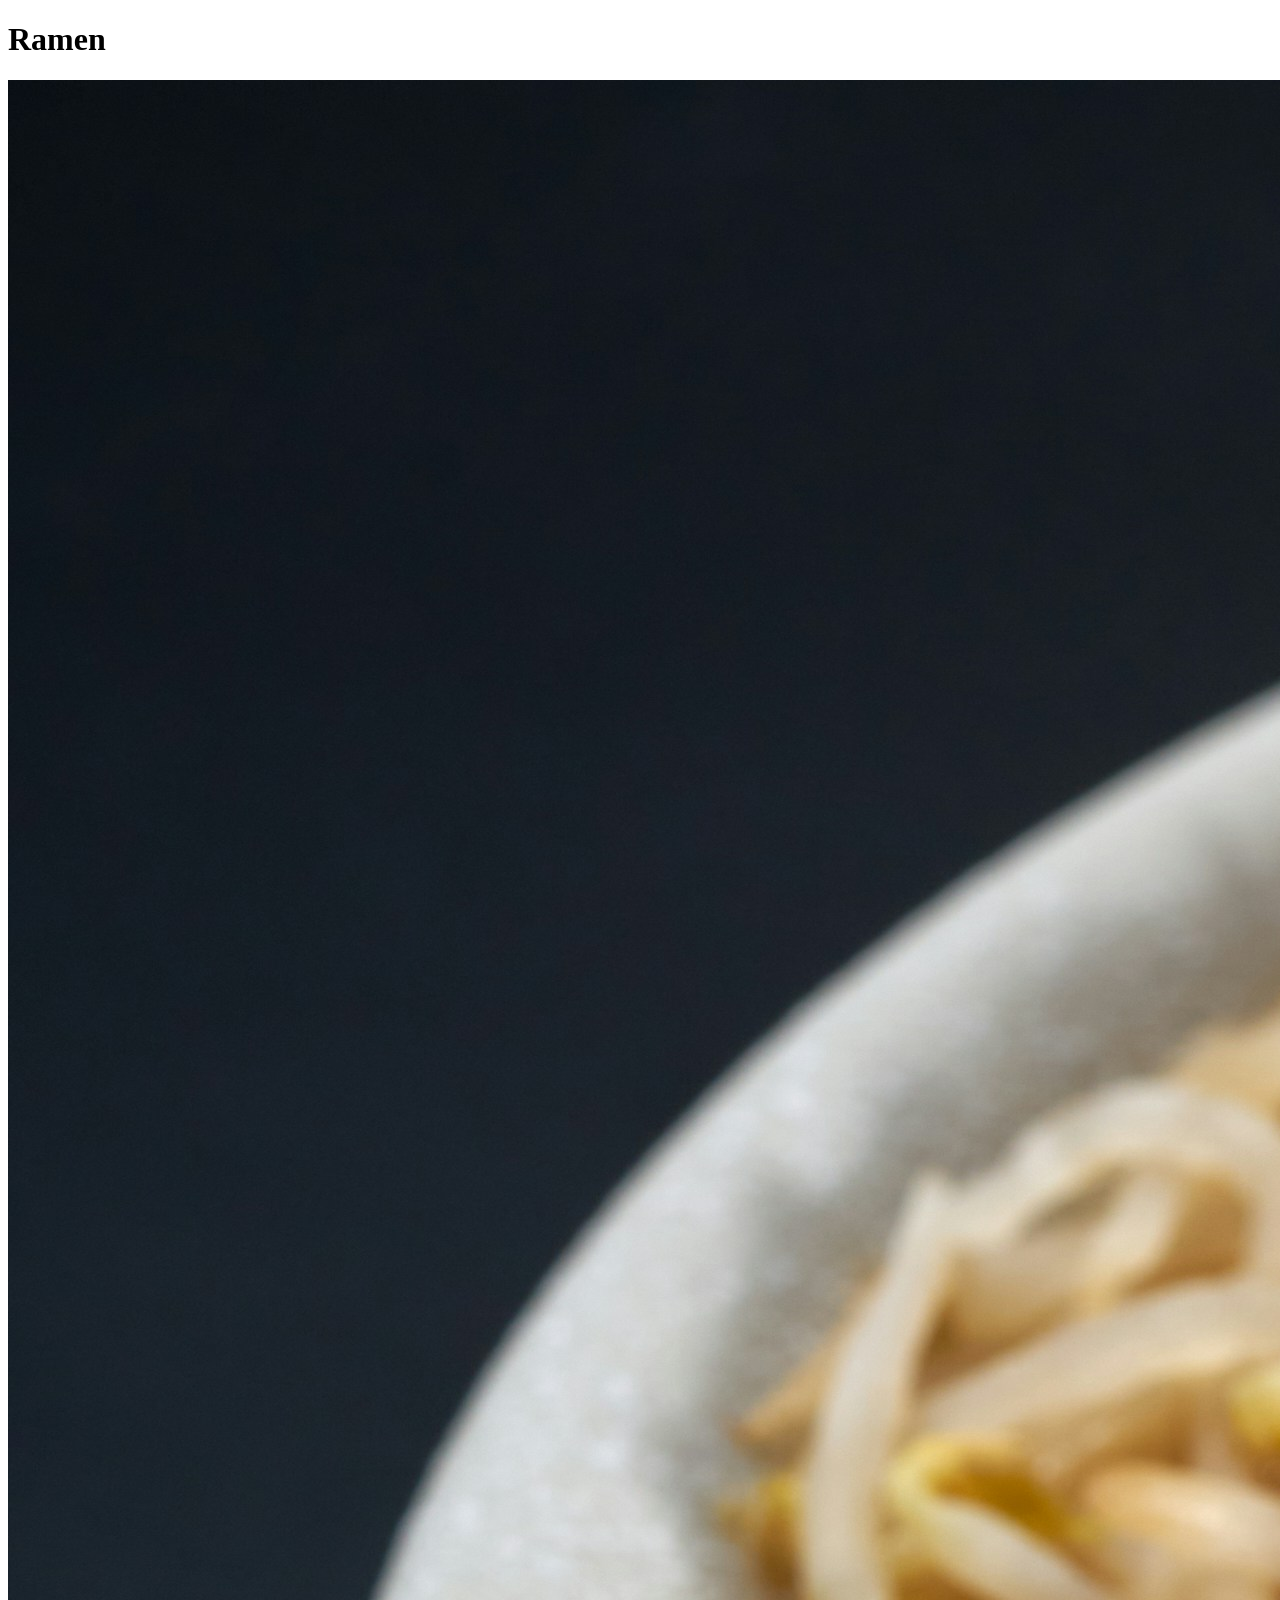
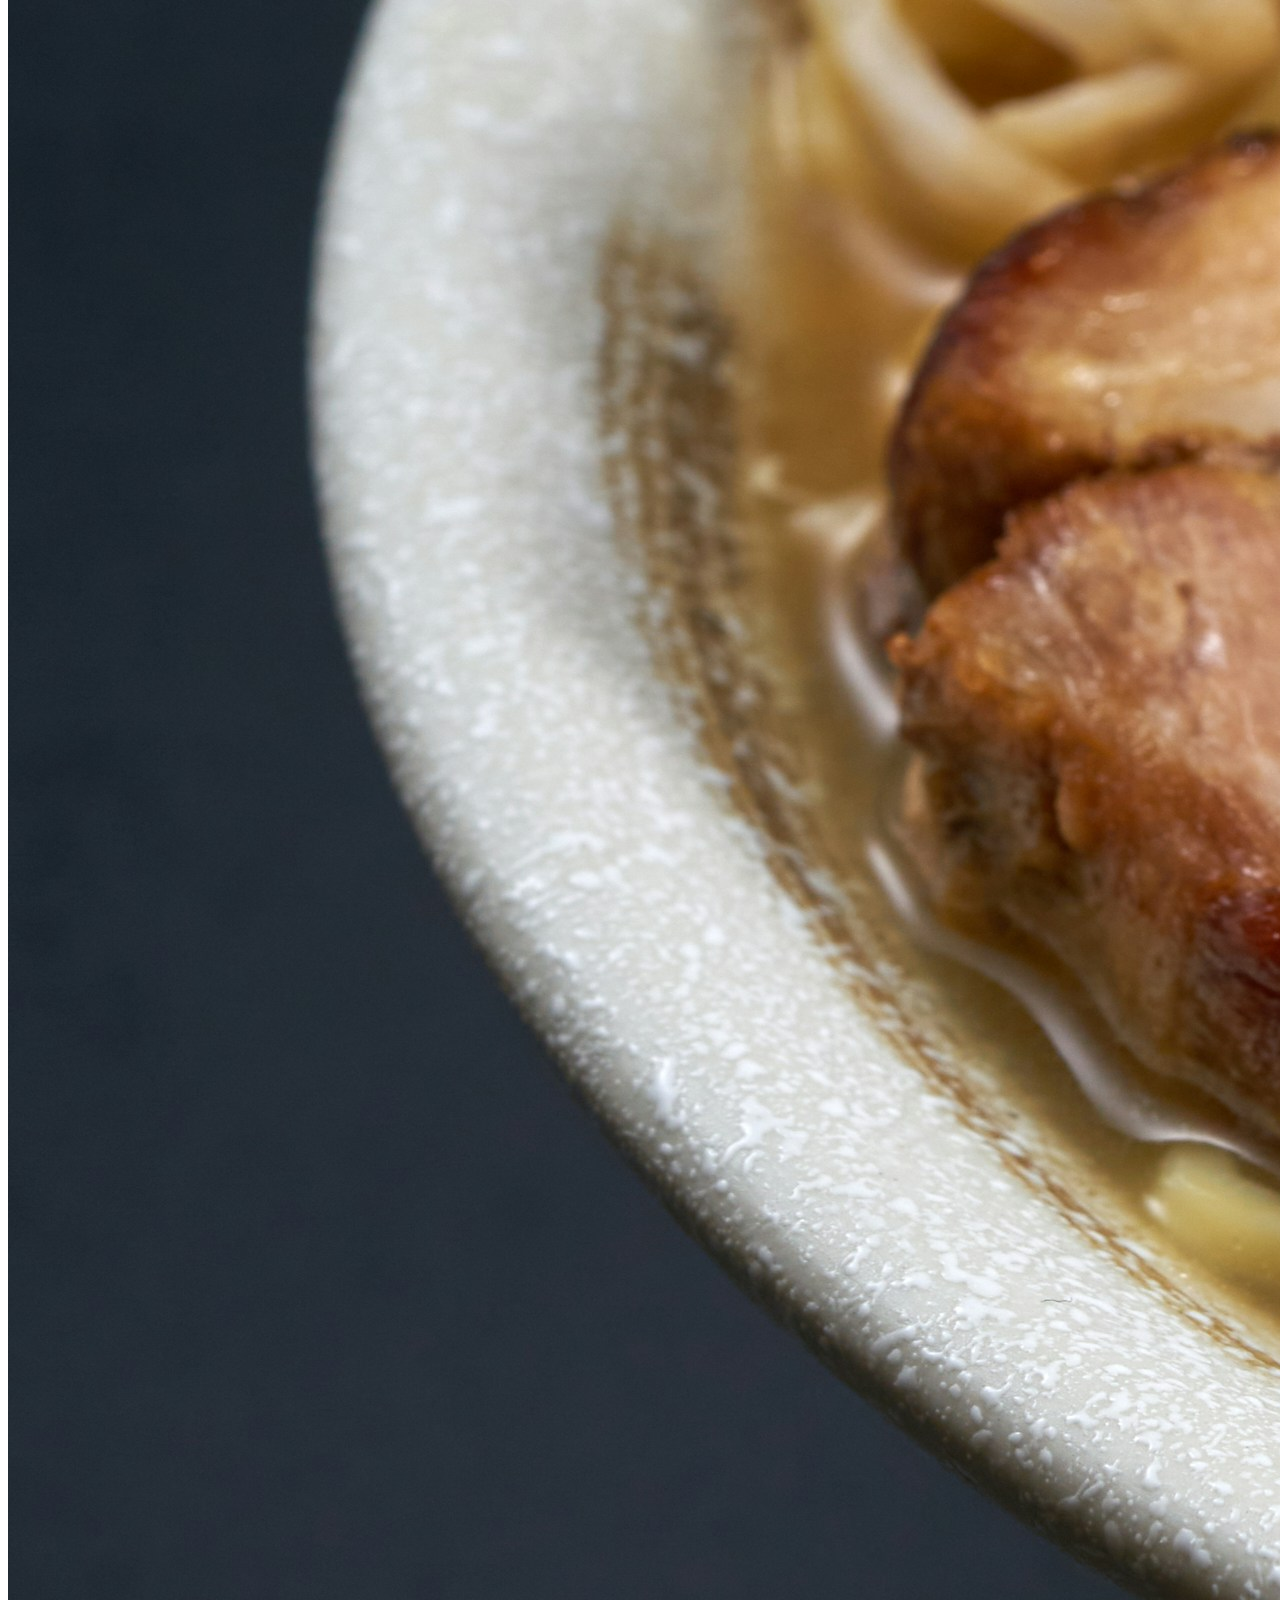
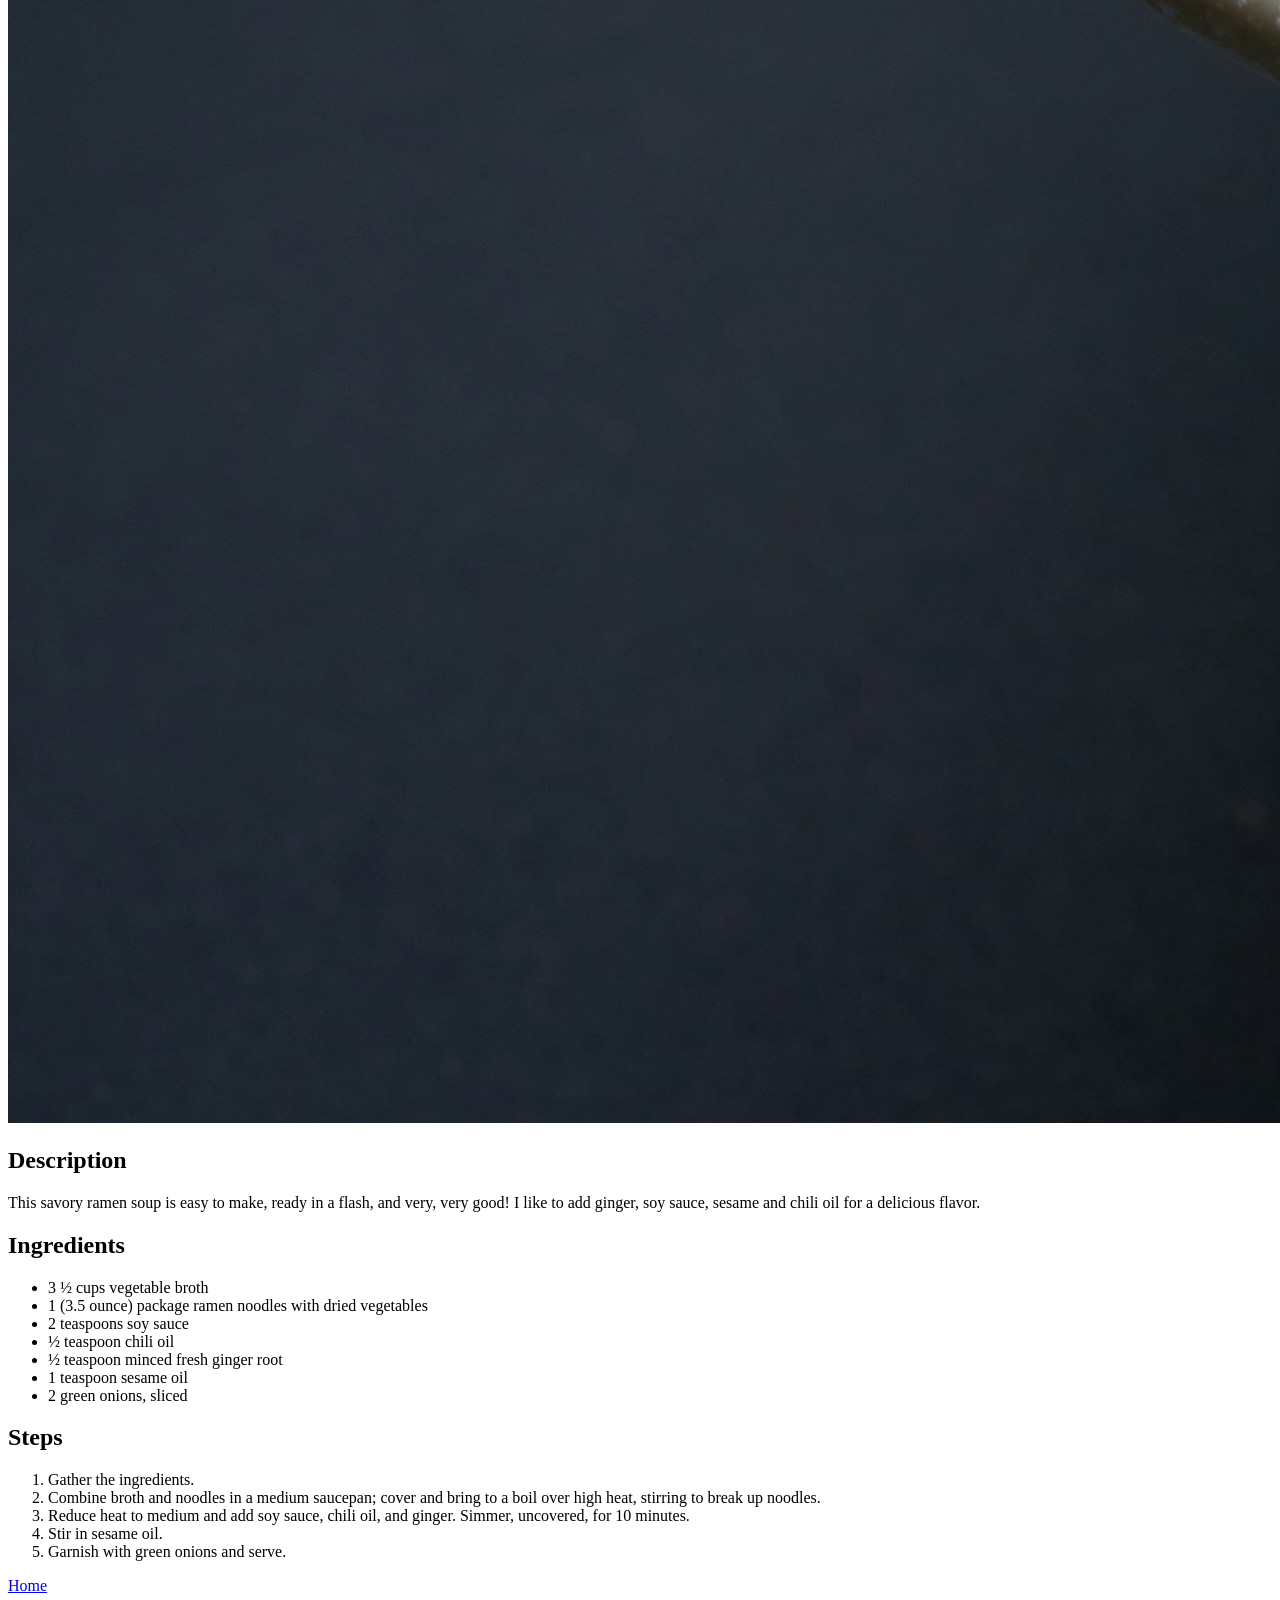
==== recipes/ramen.html @ 7c233f78 "Add ramen recipe" ====
<!DOCTYPE html>
<html lang="en">
<head>
    <meta charset="UTF-8">
    <meta name="viewport" content="width=device-width, initial-scale=1.0">
    <title>Ramen</title>
</head>
<body>
    <h1>Ramen</h1>
    <img src="../images/ramen.jpg" alt="Ramen plate">
    <h2>Description</h2>
    <p>This savory ramen soup is easy to make, ready in a flash, and very, very good! I like to add ginger, soy sauce, sesame and chili oil for a delicious flavor.</p>
    <h2>Ingredients</h2>
    <ul>
        <li>3 ½ cups vegetable broth</li>
        <li>1 (3.5 ounce) package ramen noodles with dried vegetables</li>
        <li>2 teaspoons soy sauce</li>
        <li>½ teaspoon chili oil</li>
        <li>½ teaspoon minced fresh ginger root</li>
        <li>1 teaspoon sesame oil</li>
        <li>2 green onions, sliced</li>
    </ul>
    <h2>Steps</h2>
    <ol>
        <li>Gather the ingredients.</li>
        <li>Combine broth and noodles in a medium saucepan; cover and bring to a boil over high heat, stirring to break up noodles.</li>
        <li>Reduce heat to medium and add soy sauce, chili oil, and ginger. Simmer, uncovered, for 10 minutes.</li>
        <li>Stir in sesame oil.</li>
        <li>Garnish with green onions and serve.</li>
    </ol>
    <a href="../index.html">Home</a>
</body>
</html>
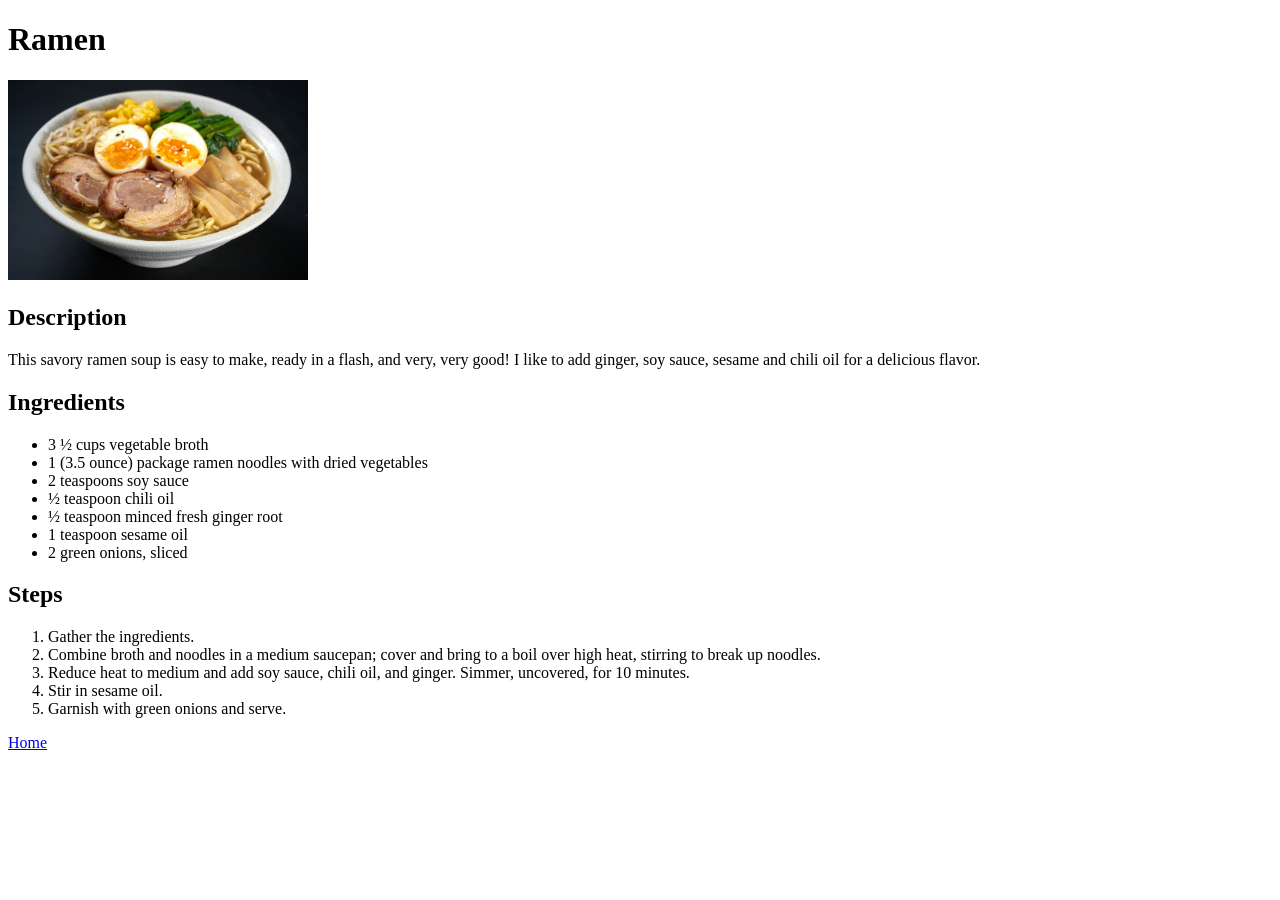
==== commit d6386231: "Add carbonara and ramen eggs recipes" ====
--- a/recipes/ramen.html
+++ b/recipes/ramen.html
@@ -7,7 +7,7 @@
 </head>
 <body>
     <h1>Ramen</h1>
-    <img src="../images/ramen.jpg" alt="Ramen plate">
+    <img src="../images/ramen.jpg" height="200" width="300" alt="Ramen plate">
     <h2>Description</h2>
     <p>This savory ramen soup is easy to make, ready in a flash, and very, very good! I like to add ginger, soy sauce, sesame and chili oil for a delicious flavor.</p>
     <h2>Ingredients</h2>
